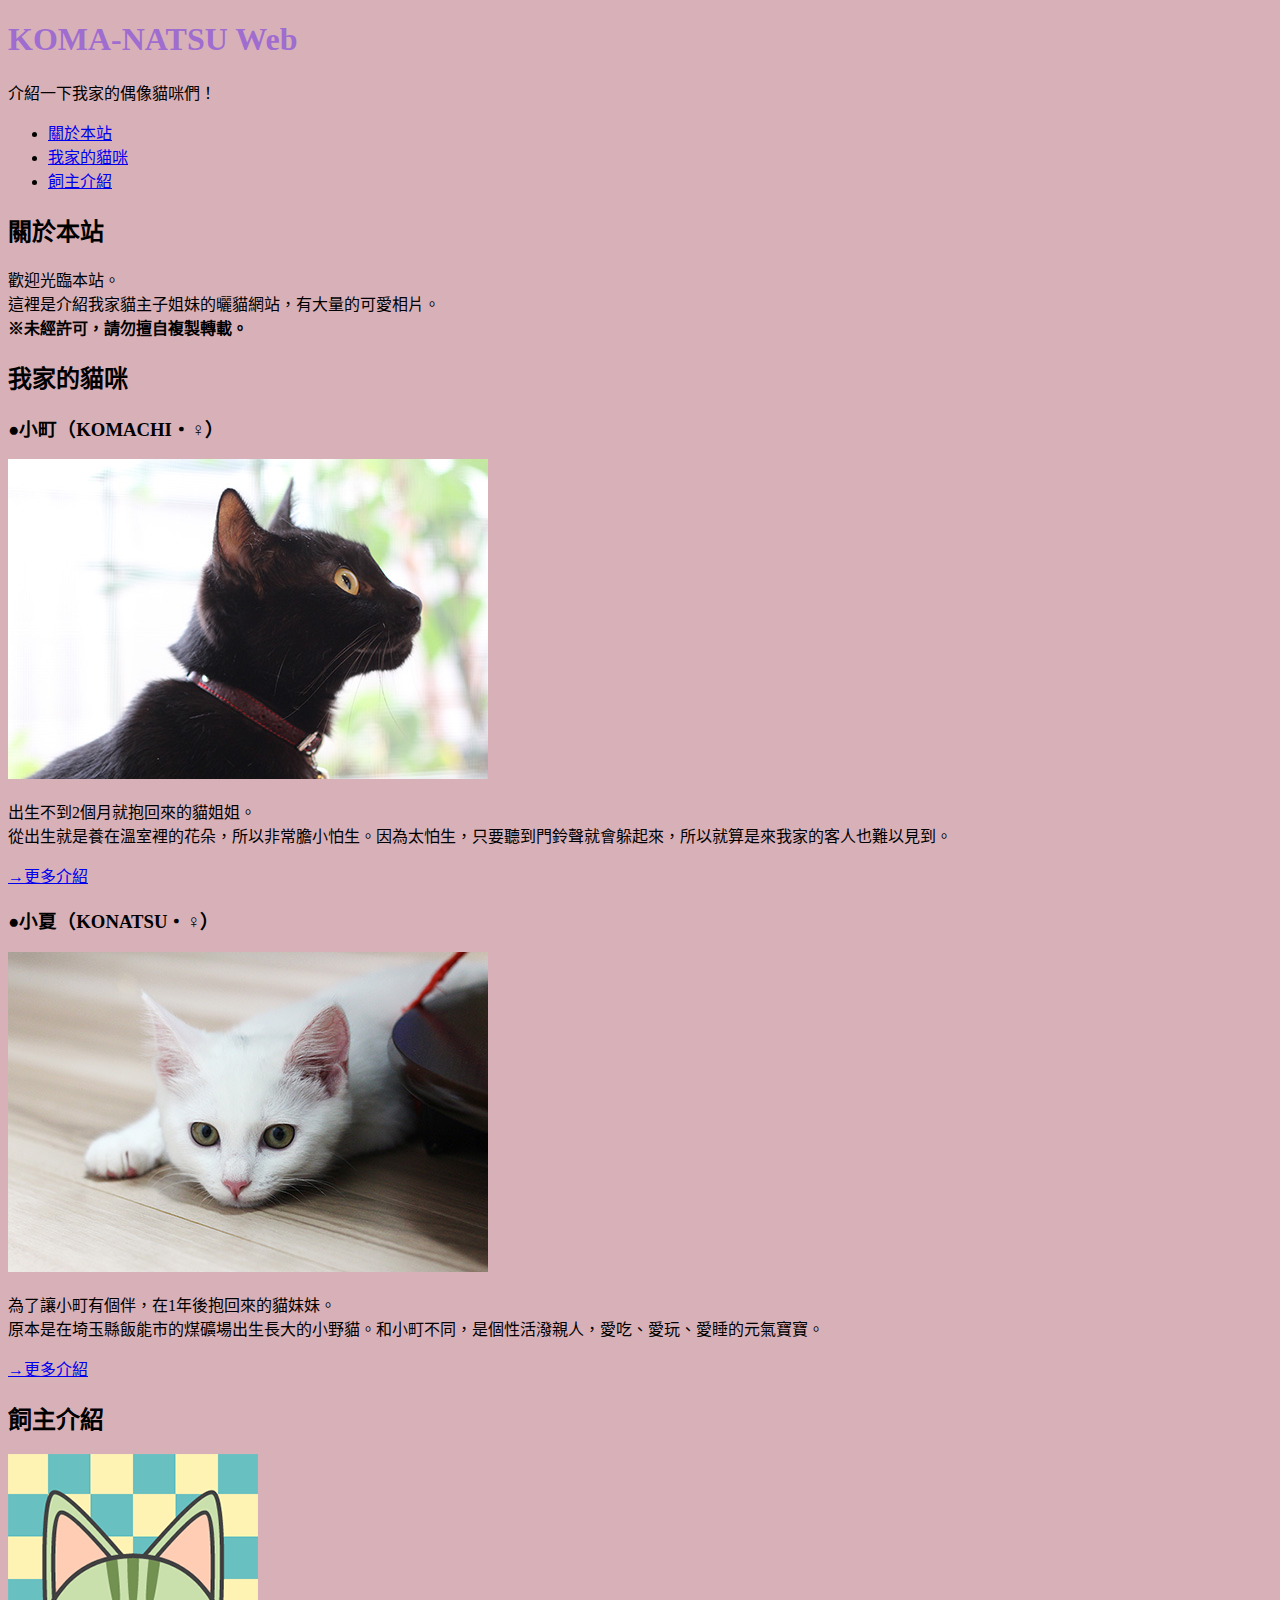
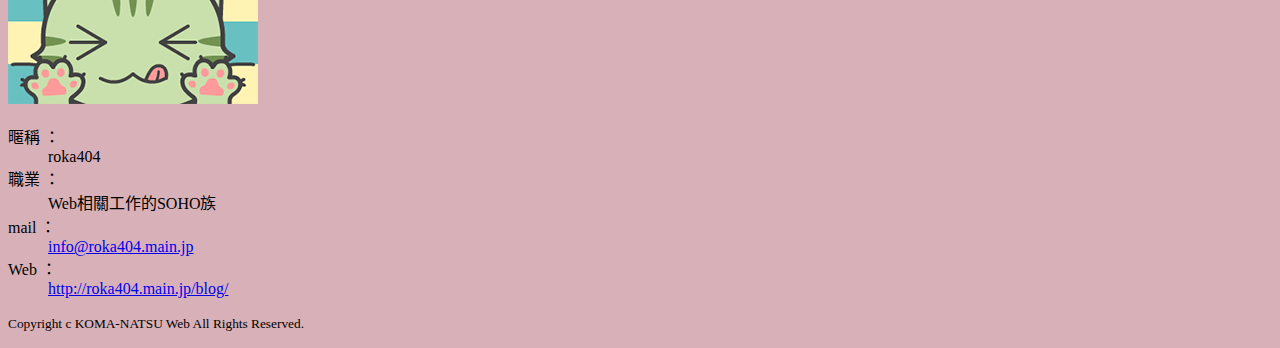
==== index.html @ 20776ecf "20230420" ====
﻿<!DOCTYPE html>
<html lang="zh-TW">
<head>
<meta charset="UTF-8">
<title>KOMA-NATSU Web</title>
<meta name="keywords" content="貓咪,喵咪,喵星人,貓咪介紹,曬貓">
<meta name="description" content="介紹我家的貓咪們！還有大量可愛的貓照片。">
<style>
img {width:300px；}
img {height:300px；}
  </style>
  <link rel="stylesheet" href="/css/style.css">
</head>

<body style="background-color: rgb(216, 177, 184);">
<header>
  <h1>KOMA-NATSU Web</h1>
  <p>介紹一下我家的偶像貓咪們！</p>
</header>

<nav>
  <ul>
    <li><a href="#intro">關於本站</a></li>
    <li><a href="#cats">我家的貓咪</a></li>
    <li><a href="#profile">飼主介紹</a></li>
  </ul>
</nav>

<main>

<section id="intro">
  <h2>關於本站</h2>
  <p>歡迎光臨本站。<br>
  這裡是介紹我家貓主子姐妹的曬貓網站，有大量的可愛相片。<br>
  <strong>※未經許可，請勿擅自複製轉載。</strong></p>
</section>

<section id="cats">
  <h2>我家的貓咪</h2>

  <section>
    <h3>●小町（KOMACHI・♀）</h3>
    <img src="img/komachi.jpg" alt="小町">
    <p>出生不到2個月就抱回來的貓姐姐。<br>
從出生就是養在溫室裡的花朵，所以非常膽小怕生。因為太怕生，只要聽到門鈴聲就會躲起來，所以就算是來我家的客人也難以見到。</p>
    <p><a href="cats/komachi.html">→更多介紹</a></p>
  </section>

  <section>
    <h3>●小夏（KONATSU・♀）</h3>
    <img src="img/konatsu.jpg" alt="小夏">
    <p>為了讓小町有個伴，在1年後抱回來的貓妹妹。<br>
原本是在埼玉縣飯能市的煤礦場出生長大的小野貓。和小町不同，是個性活潑親人，愛吃、愛玩、愛睡的元氣寶寶。</p>
    <p><a href="cats/konatsu.html">→更多介紹</a></p>
  </section>

</section>


<section id="profile">
  <h2>飼主介紹</h2>
  <img src="img/avatar.png"  alt="大頭照">
  <dl>
    <dt>暱稱 ：</dt><dd>roka404</dd>
    <dt>職業 ：</dt><dd>Web相關工作的SOHO族</dd>
    <dt>mail ：</dt><dd><a href="mailto:info@roka404.main.jp">info@roka404.main.jp</a></dd>
    <dt>Web ：</dt><dd><a href="http://roka404.main.jp/blog/" target="_blank">http://roka404.main.jp/blog/</a></dd>
  </dl>
</section>

</main>

<footer>
  <p><small>Copyright c KOMA-NATSU Web All Rights Reserved.</small></p>
</footer>
</body>
</html>
---- css/style.css ----
h1{
    color: rgb(159, 108, 207);
}

body{background-color: rgb(240, 217, 221);}
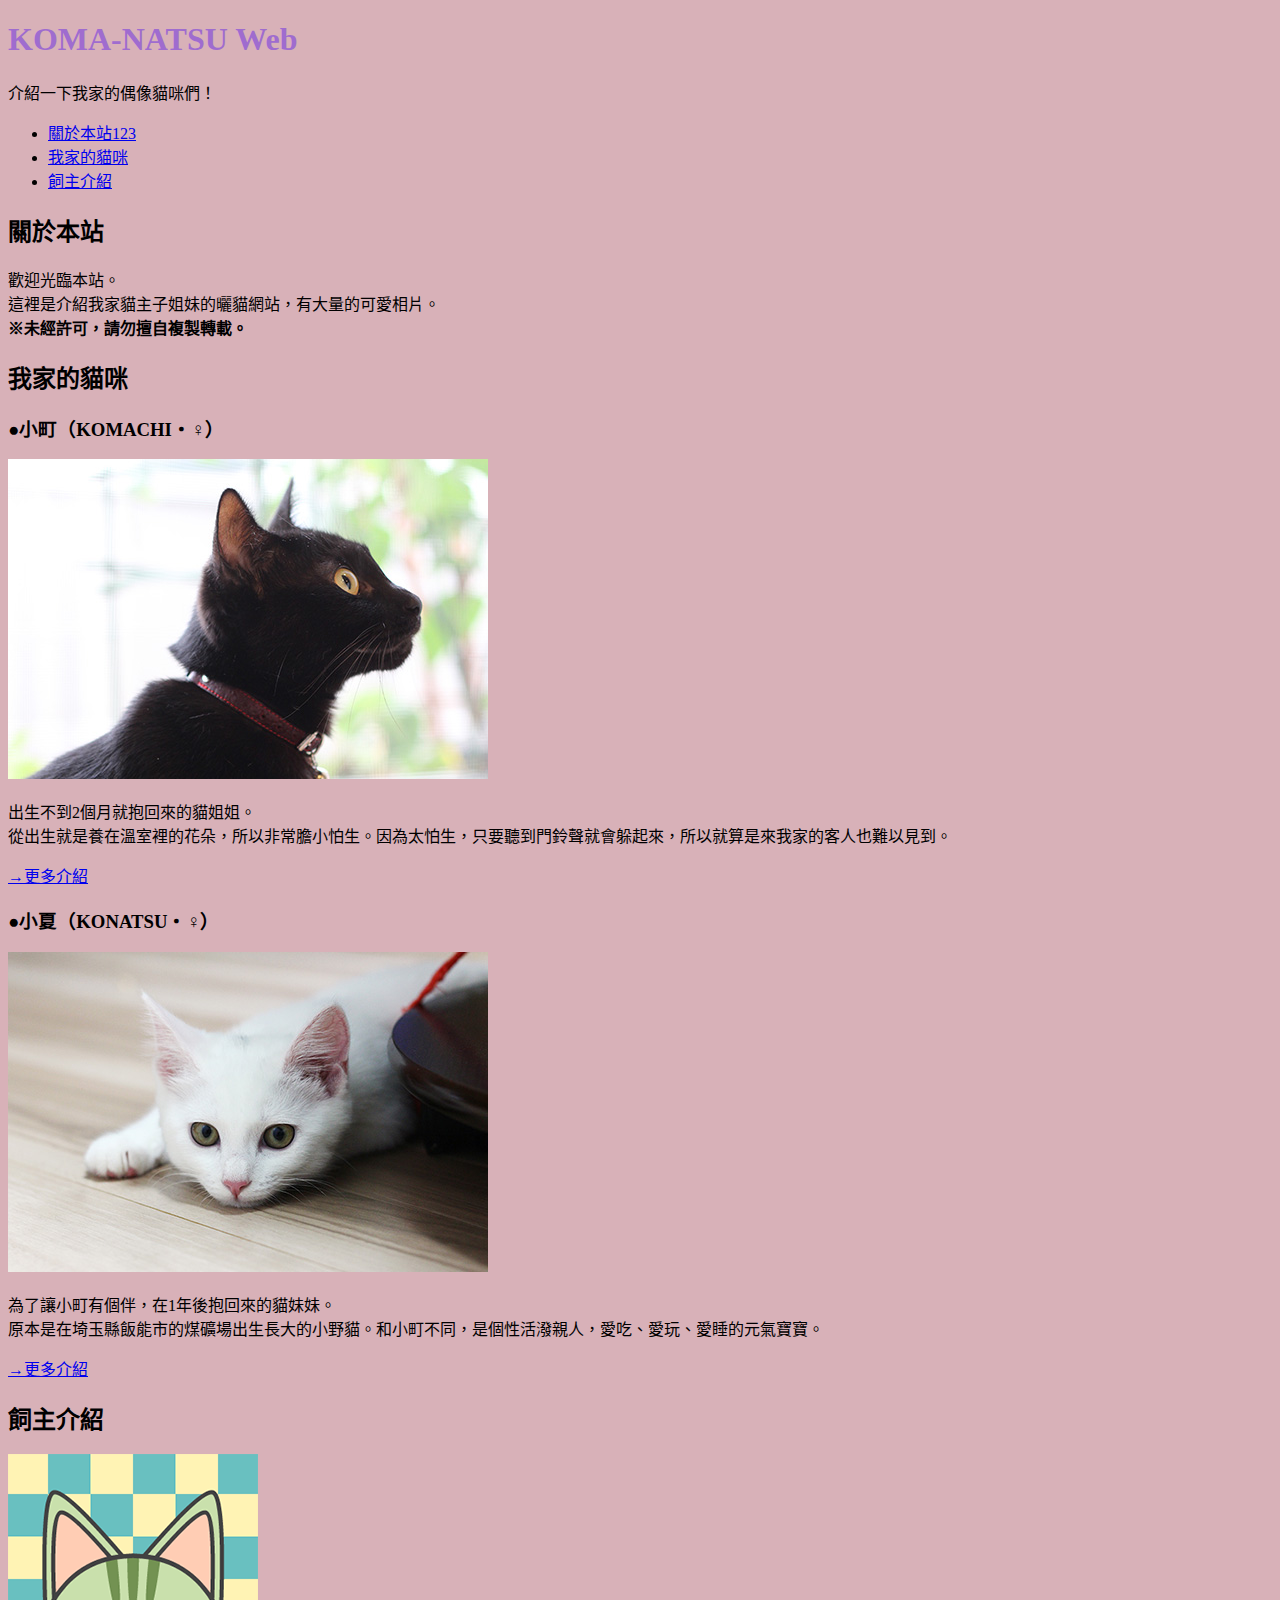
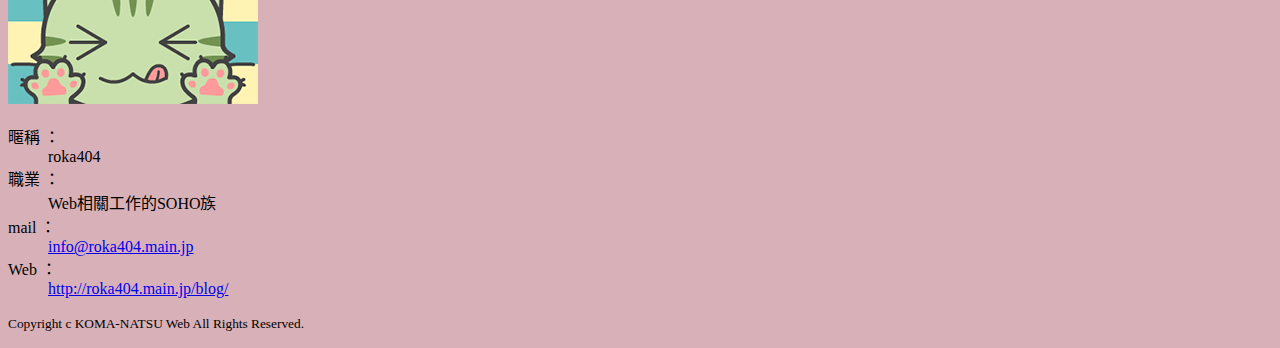
==== commit cb90c49d: "20230427" ====
--- a/index.html
+++ b/index.html
@@ -9,7 +9,7 @@
 img {width:300px；}
 img {height:300px；}
   </style>
-  <link rel="stylesheet" href="/css/style.css">
+  <link rel="stylesheet" href="css/style.css">
 </head>
 
 <body style="background-color: rgb(216, 177, 184);">
@@ -20,7 +20,7 @@
 
 <nav>
   <ul>
-    <li><a href="#intro">關於本站</a></li>
+    <li><a href="#intro">關於本站123</a></li>
     <li><a href="#cats">我家的貓咪</a></li>
     <li><a href="#profile">飼主介紹</a></li>
   </ul>
--- a/css/style.css
+++ b/css/style.css
@@ -1,5 +1,3 @@
-h1{
-    color: rgb(159, 108, 207);
-}
+h1{color: rgb(159, 108, 207);}
 
 body{background-color: rgb(240, 217, 221);}
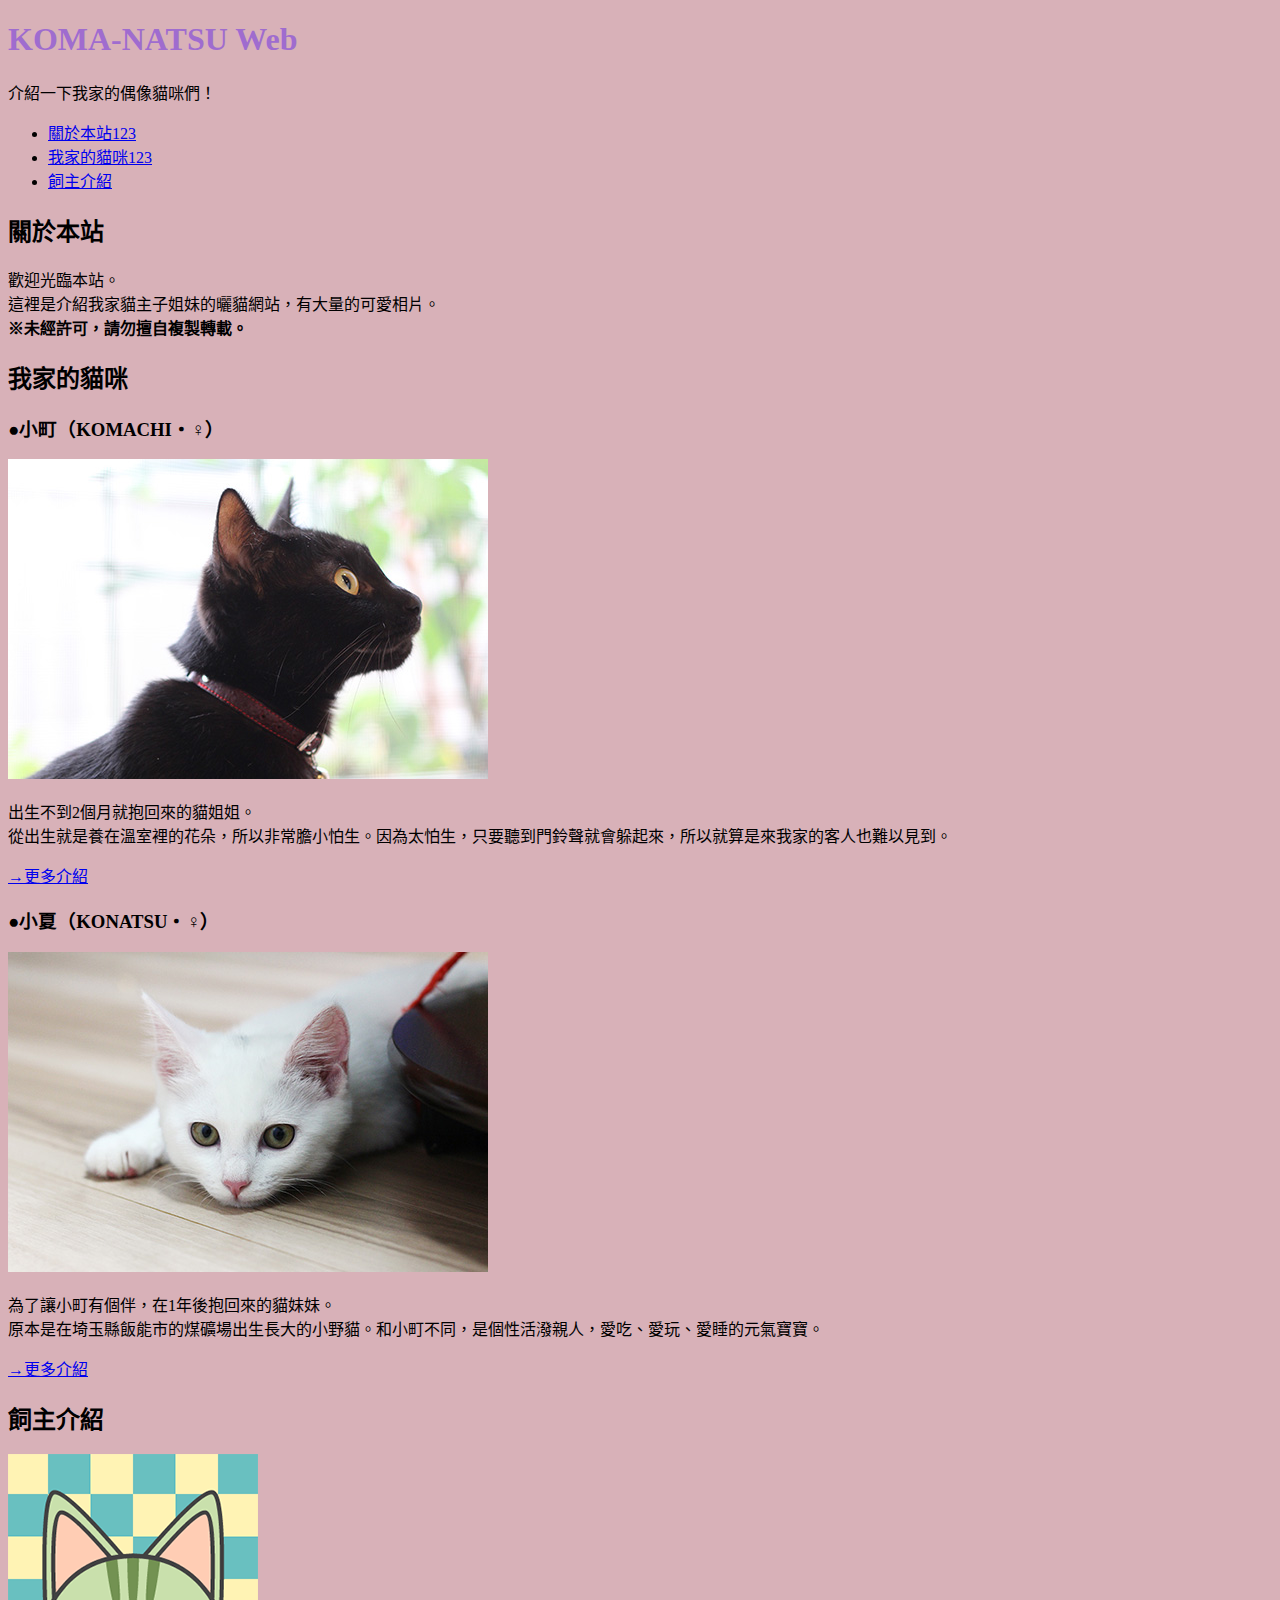
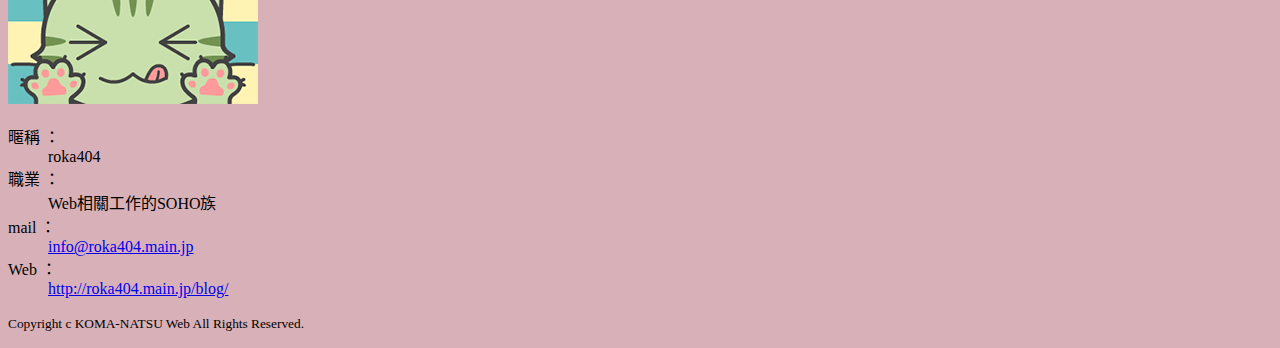
==== commit fb462289: "20230427" ====
--- a/index.html
+++ b/index.html
@@ -21,7 +21,7 @@
 <nav>
   <ul>
     <li><a href="#intro">關於本站123</a></li>
-    <li><a href="#cats">我家的貓咪</a></li>
+    <li><a href="#cats">我家的貓咪123</a></li>
     <li><a href="#profile">飼主介紹</a></li>
   </ul>
 </nav>
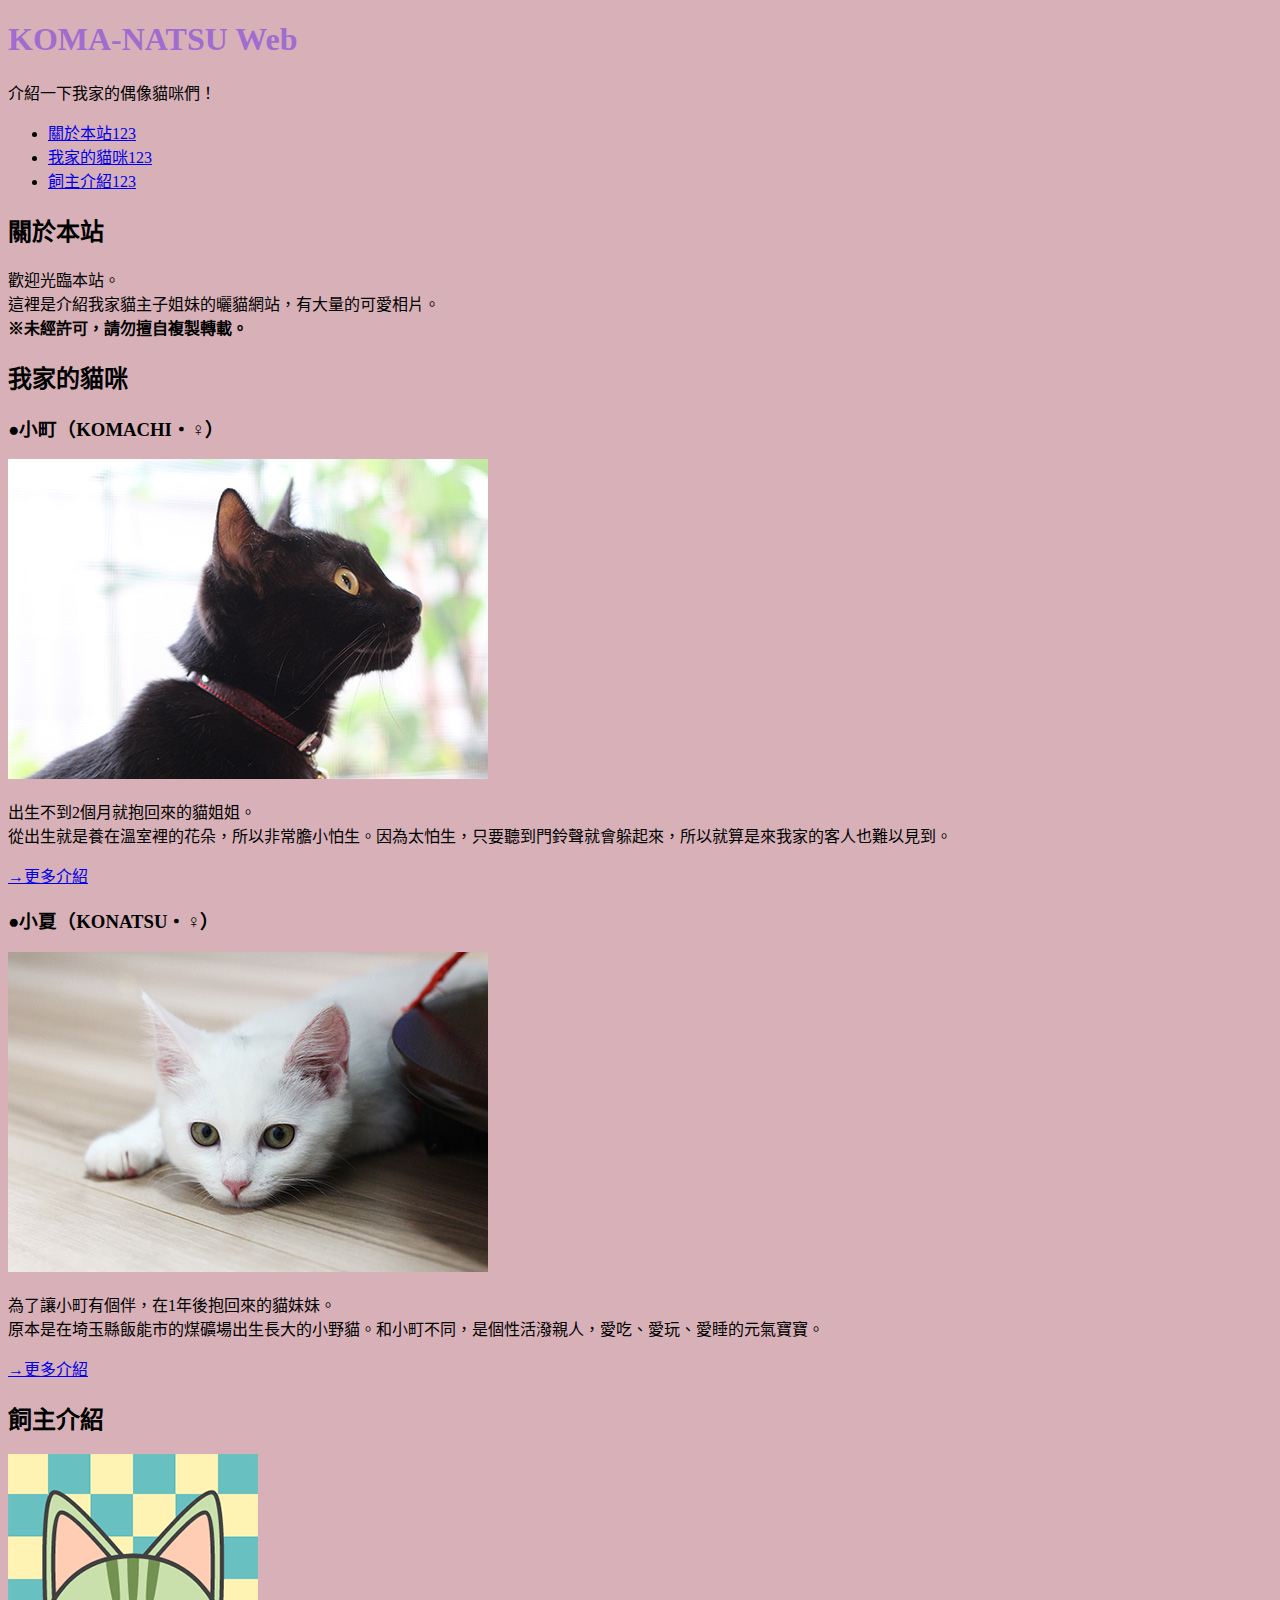
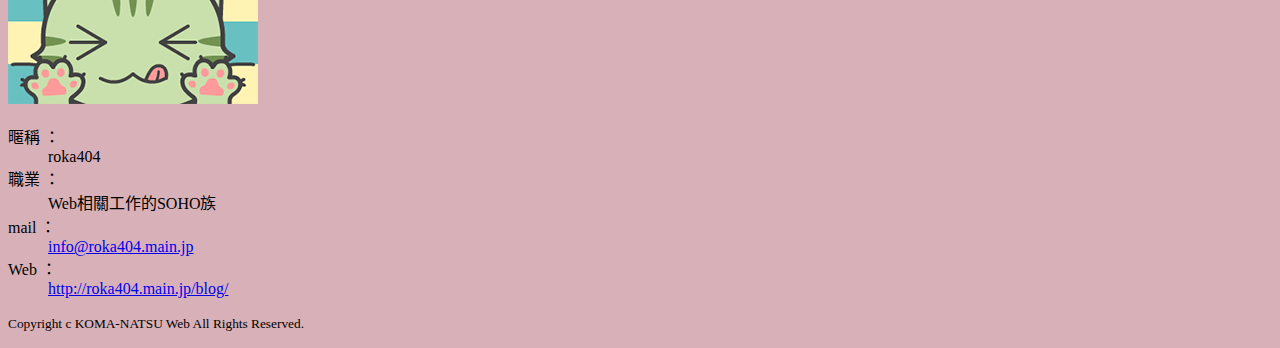
==== commit bb48ed93: "20200427" ====
--- a/index.html
+++ b/index.html
@@ -22,7 +22,7 @@
   <ul>
     <li><a href="#intro">關於本站123</a></li>
     <li><a href="#cats">我家的貓咪123</a></li>
-    <li><a href="#profile">飼主介紹</a></li>
+    <li><a href="#profile">飼主介紹123</a></li>
   </ul>
 </nav>
 
